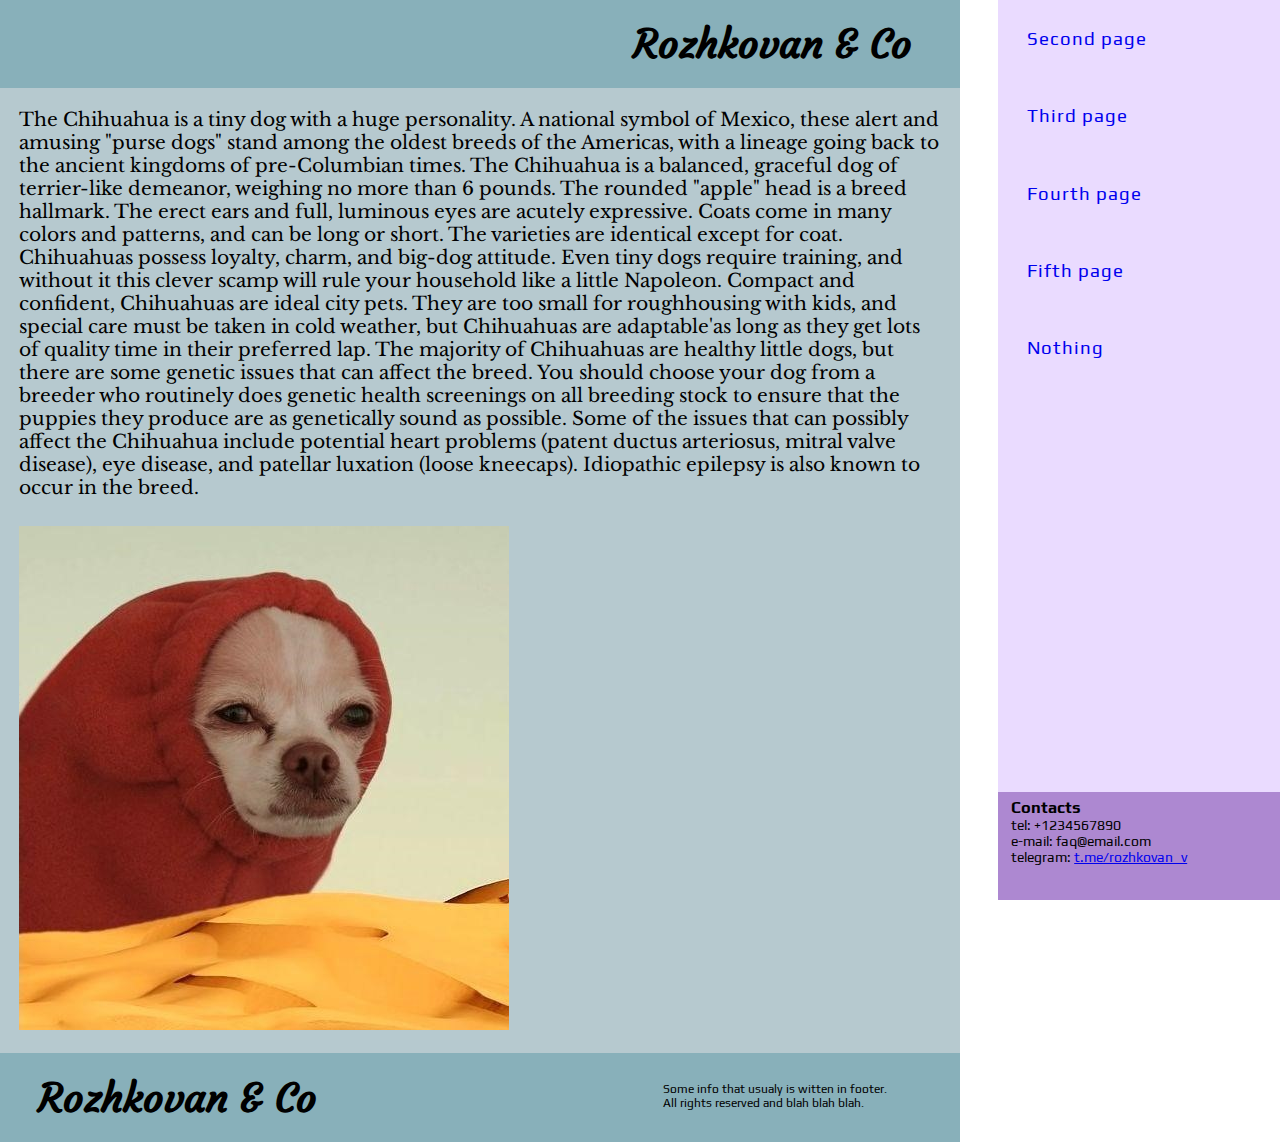
==== index.html @ d58c4962 "first commit" ====
<!DOCTYPE html>
<html>
<head>
    <title>First Page</title>
    <meta charset="utf-8">
    <link rel="stylesheet" href="style.css">
</head>

<body>
 
    <div class="blocks">
    <div class="right-side">

        <header class="header-block">
            <h1 class="logo1">Rozhkovan & Co</h1>
        </header>

        <main class="main-block">
            <p class="main-text-first">
                The Chihuahua is a tiny dog with a huge personality. A national symbol of Mexico, these alert and amusing "purse dogs"
                    stand among the oldest breeds of the Americas, with a lineage going back to the ancient kingdoms of pre-Columbian times.
                    The Chihuahua is a balanced, graceful dog of terrier-like demeanor, weighing no more than 6 pounds. The rounded "apple" head
                    is a breed hallmark. The erect ears and full, luminous eyes are acutely expressive. Coats come in many colors and patterns,
                    and can be long or short. The varieties are identical except for coat. Chihuahuas possess loyalty, charm, and big-dog attitude.
                    Even tiny dogs require training, and without it this clever scamp will rule your household like a little Napoleon. 
                    Compact and confident, Chihuahuas are ideal city pets. They are too small for roughhousing with kids, and special care 
                    must be taken in cold weather, but Chihuahuas are adaptable'as long as they get lots of quality time in their preferred lap.
                    The majority of Chihuahuas are healthy little dogs, but there are some genetic issues that can affect the breed. 
                    You should choose your dog from a breeder who routinely does genetic health screenings on all breeding stock to ensure 
                    that the puppies they produce are as genetically sound as possible. Some of the issues that can possibly affect the Chihuahua 
                    include potential heart problems (patent ductus arteriosus, mitral valve disease), eye disease, and patellar luxation 
                    (loose kneecaps). Idiopathic epilepsy is also known to occur in the breed.
            </p>
            <img class="dog-img" src="dog.jpg" alt="Meme dog">
        </main>

        <footer class="footer-block">
            <h1 class="logo2">Rozhkovan & Co</h1>
                    <div class="text-in-footer">
                        <p>Some info that usualy is witten in footer.</p>
                        <p>All rights reserved and blah blah blah.</p>
                    </div>
        </footer>

    </div>
    <div class="middle">
        <p></p>
    </div>
    <div class="left-side">
        <nav class="menu-block">
            <li><a href="secondPage.html">Second page</a></li>
                <li><a href="thirdPage.html">Third page</a></li>
                <li><a href="fourthPage.html">Fourth page</a></li>
                <li><a href="fifthPage.html">Fifth page</a></li>
                <li><a href="#">Nothing</a></li>
        </nav>
        <aside class="info-block">
            <h3>Contacts</h3>
            <p>tel: +1234567890</p>
            <p>e-mail: faq@email.com</p>
            <p>telegram: <a href="https://t.me/rozhkovan_v">t.me/rozhkovan_v</a></p>
        </aside>
    </div>
</div>

</body>
</html>
---- style.css ----
@import url('https://fonts.googleapis.com/css2?family=Play:wght@700&family=Courgette&family=Libre+Baskerville&display=swap');

*{
    margin: 0;
    padding: 0;
}
.blocks{
    display: flex;
    flex-direction: row;
    align-items: stretch;
}
.right-side{
    display: flex;
    flex-direction: column;
    flex-basis: 75%;
}
.left-side{
    display: flex;
    flex-direction: column;
    flex-basis: 22%;
}
.middle{
    display: flex;
    flex-direction: column;
    flex-basis: 3%;
}

.header-block{
    background: #88b0ba;
    flex-basis: 15hv;
}
.logo1{
    font-family: "Courgette";
    font-size: 30pt;
    float: right;
    padding: 2%;
    padding-right: 5%;
}

.main-block{
    background: #b6c9cf;
    flex-basis: 70vh;
    padding: 2%;
}
.main-text-first{
    font-family: "Libre Baskerville";
    font-size: 14pt;
    padding-bottom: 3%;
}
.main-text-second{
    font-family: "Libre Baskerville";
    font-size: 18pt;
    padding-left: 3%;
    padding-top: 3%;
}
.main-text-third{
    font-family: "Libre Baskerville";
    font-size: 18pt;
    padding-left: 5%;
    padding-top: 5%;
}
.main-text-fourth{
    font-family: "Libre Baskerville";
    font-size: 18pt;
    padding-left: 5%;
    padding-top: 5%;
}
.main-text-fifth{
    font-family: "Libre Baskerville";
    font-size: 18pt;
    padding-left: 5%;
    padding-top: 5%;
}
.some-list{
    font-family: "Libre Baskerville";
    font-size: 14pt;
    padding-left: 5%;
    padding-top: 2%;
}
.dog-img{
       /* height: 504px;*/
        width: 490px;
        max-width: 100%;
        height: auto;
}


.footer-block{
    background: #88b0ba;
    display: flex;
    flex-direction: row;
    flex-basis: 15hv;
}
.logo2{
    font-family: "Courgette";
    font-size: 30pt;
    padding-left: 4%;
    padding-top: 2%;
    padding-bottom: 2%;
    flex-grow: 6;
}
.text-in-footer{
    font-family: Play;
    font-size: 12px;
    padding: 2%;
    padding-top: 3%;
    flex-grow: 1;
}

.menu-block{
    flex-grow: 7;
    position: fixed;
    background: #eadbff;
    top: 0;
    min-height: 88%;
    width: 22%;
    left: 78%;
    flex-grow: 6;
    list-style: none;
}
.menu-block a{
    text-decoration: none;
    outline: none;
    display: block;
    font-family: "Play";
    font-size: 14pt;
    padding: 12px;
    letter-spacing: 1px;
    padding-left: 10%;
    padding-top: 10%;
    padding-bottom: 10%;
}
.menu-block a:hover {
    background-color: #d8bdff;
}

.info-block{
    position: fixed;
    top: 88%;
    width: 22%;
    left: 78%;
    bottom: 0;
    
    background: #ad88d1;
    font-family: Play;
    font-size: 14px;
    padding-left: 1%;
    padding-top: 0.5%;
}
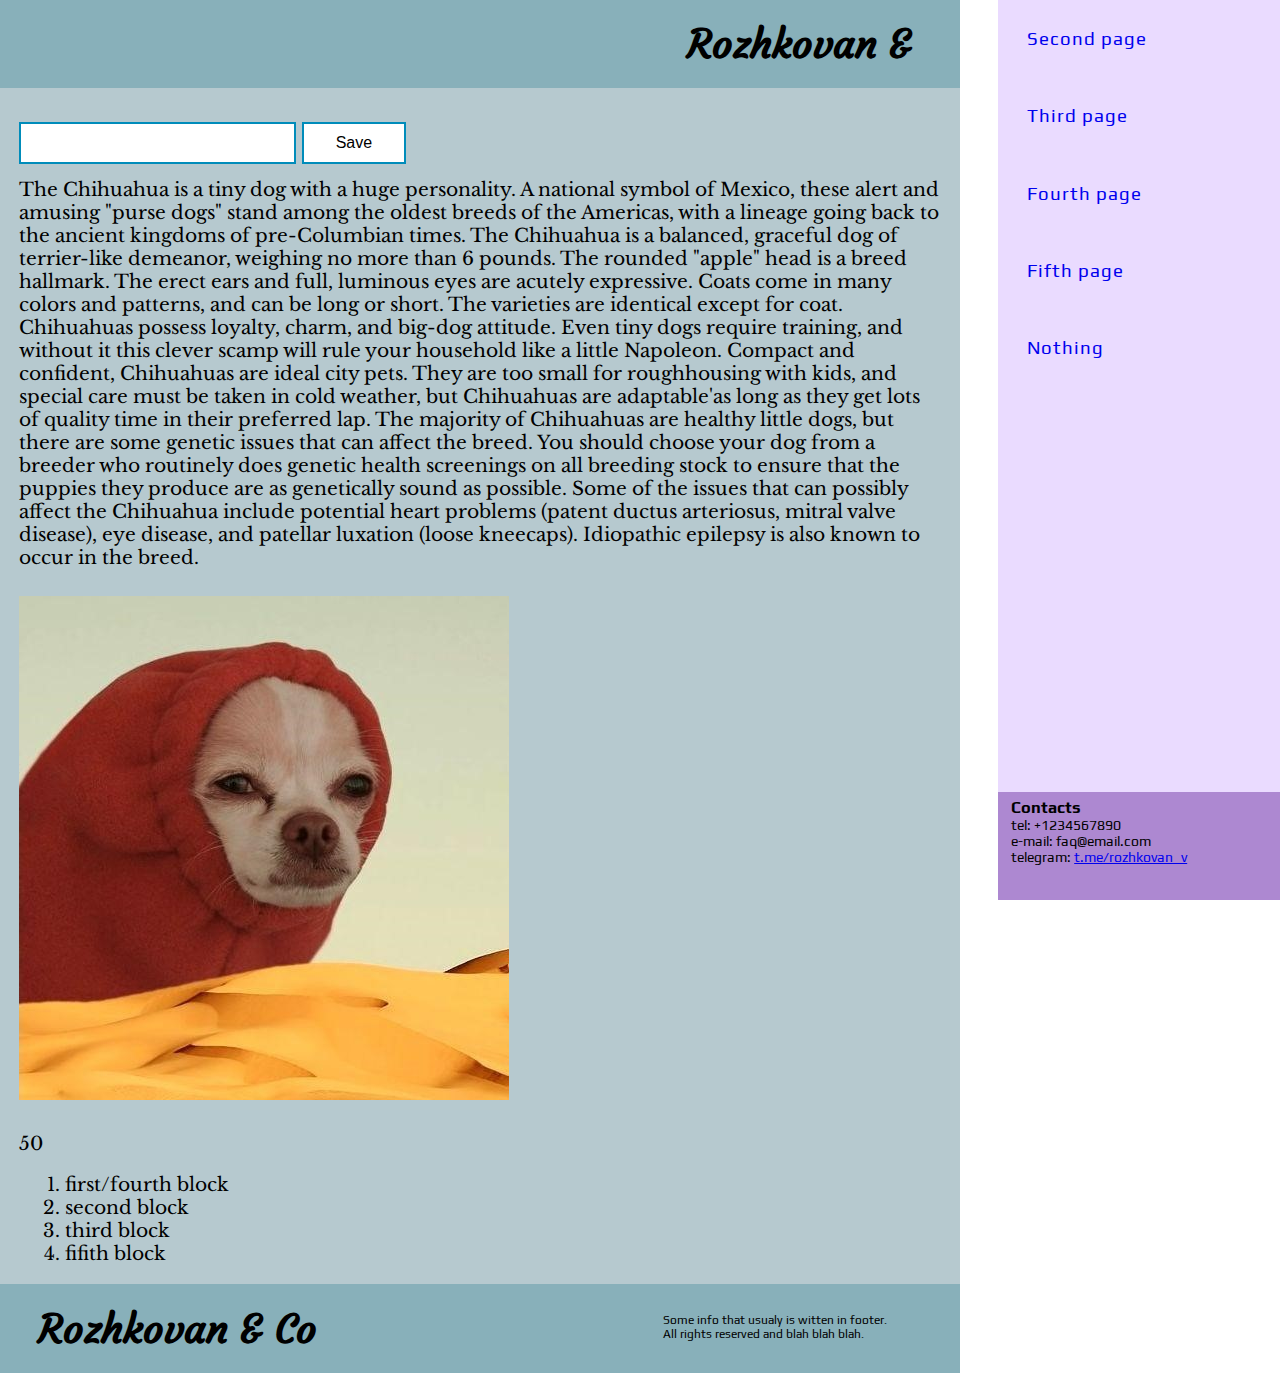
==== commit f4188eb2: "Added some logic with js" ====
--- a/index.html
+++ b/index.html
@@ -4,6 +4,7 @@
     <title>First Page</title>
     <meta charset="utf-8">
     <link rel="stylesheet" href="style.css">
+    <script type="text/javascript" src="secondLab.js"></script>
 </head>
 
 <body>
@@ -16,6 +17,10 @@
         </header>
 
         <main class="main-block">
+
+                <input type="text" size="24" class="colorInput">
+                <button onClick="SaveColor()" class="highButton">Save</button>
+
             <p class="main-text-first">
                 The Chihuahua is a tiny dog with a huge personality. A national symbol of Mexico, these alert and amusing "purse dogs"
                     stand among the oldest breeds of the Americas, with a lineage going back to the ancient kingdoms of pre-Columbian times.
@@ -32,10 +37,29 @@
                     (loose kneecaps). Idiopathic epilepsy is also known to occur in the breed.
             </p>
             <img class="dog-img" src="dog.jpg" alt="Meme dog">
+            <p class="func">  </p>
+
+            <div class="some-list">
+                <ol>
+                    <li class="buttonOne">
+                       <p onClick="ChangeImage('text-in-footer', 'url(\'backgroundFirst.jpg\')',  'backgroundImage1', 'SaveButton1', 'DiascardButton1', '#88b0ba', '.buttonOne')">first/fourth block</p> 
+                    </li>
+                    <li class="buttonTwo">
+                        <p onClick="ChangeImage('menu-block', 'url(\'backgroundThird.jpg\')',  'backgroundImage2', 'SaveButton2', 'DiascardButton2', '#eadbff', '.buttonTwo')">second block</p>
+                    </li>
+                    <li class="buttonThree">
+                        <p onClick="ChangeImage('main-block', 'url(\'backgroundSecond.jpg\')',  'backgroundImage3', 'SaveButton3', 'DiascardButton3', '#b6c9cf', '.buttonThree')">third block</p>
+                    </li>
+                    <li class="buttonFife">
+                        <p onClick="ChangeImage('info-block', 'url(\'backgroundFifth.jpg\')',  'backgroundImage4', 'SaveButton4', 'DiascardButton4', '#ad88d1', '.buttonFife')">fifith block</p>
+                    </li>
+                </ol>
+            </div>
+
         </main>
 
         <footer class="footer-block">
-            <h1 class="logo2">Rozhkovan & Co</h1>
+            <h1 class="logo2">Rozhkovan & </h1>
                     <div class="text-in-footer">
                         <p>Some info that usualy is witten in footer.</p>
                         <p>All rights reserved and blah blah blah.</p>
@@ -47,7 +71,7 @@
         <p></p>
     </div>
     <div class="left-side">
-        <nav class="menu-block">
+        <nav class="menu-block" onmouseout="SaveColor()" onmouseover="SetDefault()">
             <li><a href="secondPage.html">Second page</a></li>
                 <li><a href="thirdPage.html">Third page</a></li>
                 <li><a href="fourthPage.html">Fourth page</a></li>
--- a/style.css
+++ b/style.css
@@ -4,6 +4,9 @@
     margin: 0;
     padding: 0;
 }
+
+
+
 .blocks{
     display: flex;
     flex-direction: row;
@@ -42,6 +45,23 @@
     flex-basis: 70vh;
     padding: 2%;
 }
+.highButton{
+    background-color: white;
+    border: 2px solid #008CBA;
+  color: black;
+  padding: 10px 32px;
+  text-align: center;
+  text-decoration: none;
+  display: inline-block;
+  font-size: 16px;
+  margin: 14px 2px;
+  transition-duration: 0.4s;
+  cursor: pointer;
+}
+.highButton:hover {
+    background-color: #008CBA;
+    color: white;
+  }
 .main-text-first{
     font-family: "Libre Baskerville";
     font-size: 14pt;
@@ -83,6 +103,77 @@
         max-width: 100%;
         height: auto;
 }
+.SaveButton1, .SaveButton2, .SaveButton3, .SaveButton4{
+    background-color:white;
+    border: 2px solid #6cd9a3;
+    color: #036334;
+    padding: 8px 15px;
+    text-align: center;
+    text-decoration: none;
+    display: inline-block;
+    font-size: 14px;
+    margin: 14px 2px;
+    transition-duration: 0.4s;
+    cursor: pointer;
+}
+.SaveButton1:hover {
+    background-color: #6cd9a3;
+    color: white;
+  }
+  .SaveButton2:hover {
+    background-color: #6cd9a3;
+    color: white;
+  }
+  .SaveButton3:hover {
+    background-color: #6cd9a3;
+    color: white;
+  }
+  .SaveButton4:hover {
+    background-color: #6cd9a3;
+    color: white;
+  }
+.DiascardButton1, .DiascardButton2, .DiascardButton3, .DiascardButton4{
+    background-color:white;
+    border: 2px solid #d17160;
+    color: #631002;
+    padding: 8px 15px;
+    text-align: center;
+    text-decoration: none;
+    display: inline-block;
+    font-size: 14px;
+    margin: 14px 2px;
+    transition-duration: 0.4s;
+    cursor: pointer;
+}
+.DiascardButton1:hover {
+    background-color: #d17160;
+    color: white;
+  }
+  .DiascardButton2:hover {
+    background-color: #d17160;
+    color: white;
+  }
+  .DiascardButton3:hover {
+    background-color: #d17160;
+    color: white;
+  }
+  .DiascardButton4:hover {
+    background-color: #d17160;
+    color: white;
+  }
+  input[type=text] {
+    width: 30%;
+    padding: 10px 20px;
+    margin: 8px 0;
+    box-sizing: border-box;
+    font-size: 16px;
+    border: 2px solid #008CBA;
+  }
+  .func{
+    font-family: "Libre Baskerville";
+    font-size: 14pt;
+    padding-top: 3%;
+  }
 
 
 .footer-block{
@@ -100,6 +191,7 @@
     flex-grow: 6;
 }
 .text-in-footer{
+    background: #88b0ba;
     font-family: Play;
     font-size: 12px;
     padding: 2%;
